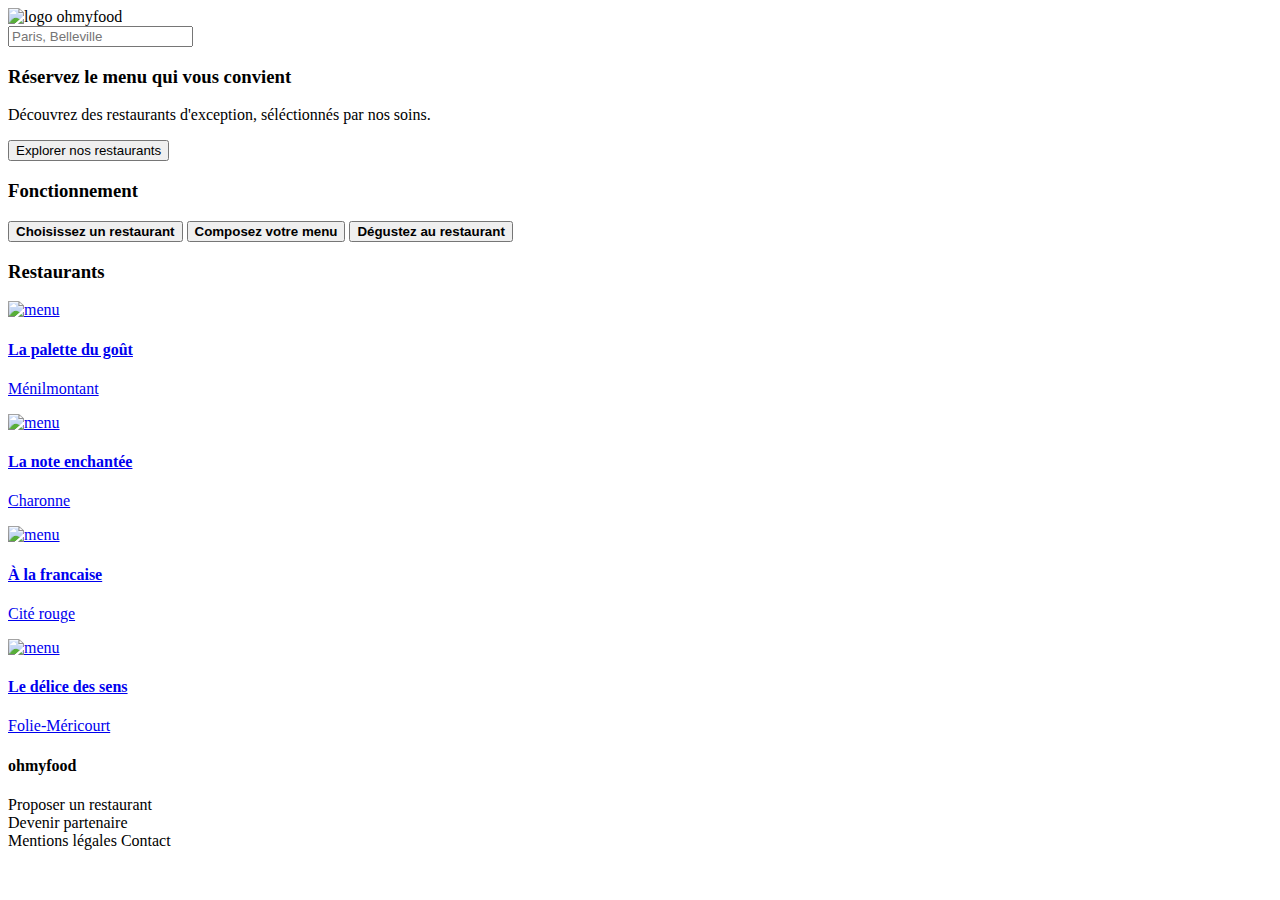
==== index.html @ 7724f6a6 "Page d'accueil html" ====
<!DOCTYPE html>
<html lang="fr">

<head>
    <meta charset="utf-8" />
    <meta name="viewport" content="width=device-width, initial-scale=1.0">
    <link rel="stylesheet" href="https://cdnjs.cloudflare.com/ajax/libs/font-awesome/5.15.3/css/all.min.css"
        integrity="sha512-iBBXm8fW90+nuLcSKlbmrPcLa0OT92xO1BIsZ+ywDWZCvqsWgccV3gFoRBv0z+8dLJgyAHIhR35VZc2oM/gI1w=="
        crossorigin="anonymous" />
    <link rel="stylesheet" href="style.css">
    <title>Page d'accueil</title>
</head>

<body>
    <header>
        <div id="logo">
            <img src="images/logo/ohmyfood@2x.svg" alt="logo ohmyfood">
        </div>
        <div id="localisation">
            <i class="fas fa-map-marker-alt"></i>
            <input type="search" name="city" placeholder="Paris, Belleville">
        </div>
        <div id="restaurants">
            <h3>Réservez le menu qui vous convient</h3>
            <p>Découvrez des restaurants d'exception, séléctionnés par nos soins.</p>
            <button type="submit">Explorer nos restaurants</button>
        </div>
    </header>

    <form>
        <h3>Fonctionnement</h3>
        <button class="btn" onclick="filterSelection('Restaurant')">
        <i class="fas fa-mobile-alt"></i><b>Choisissez un restaurant</b></button>
        <button class="btn" onclick="filterSelection('Menu')">
        <i class="fas fa-list-ul"></i><b>Composez votre menu</b></button>
        <button class="btn" onclick="filterSelection('Menu')">
        <i class="fas fa-store"></i><b>Dégustez au restaurant</b></button>
    </form>

    <main>
        <h3>Restaurants</h3>
        <article>
            <a href="#">
                <img src="images/restaurants/jay-wennington-N_Y88TWmGwA-unsplash.jpg" class="restaurants" alt="menu">
                <div class="overlay">
                    <h4>La palette du goût</h4>
                    <p>Ménilmontant</p>
                </div>
            </a>
        </article>
        <article>
            <a href="#">
                <img src="images/restaurants/stil-u2Lp8tXIcjw-unsplash.jpg" class="restaurants" alt="menu">
                <div class="overlay">
                    <h4>La note enchantée</h4>
                    <p>Charonne</p>
                </div>
            </a>
        </article>
        <article>
            <a href="#">
                <img src="images/restaurants/toa-heftiba-DQKerTsQwi0-unsplash.jpg" class="restaurants" alt="menu">
                <div class="overlay">
                    <h4>À la francaise</h4>
                    <p>Cité rouge</p>
                </div>
            </a>
        </article>
        <article>
            <a href="#">
                <img src="images/restaurants/louis-hansel-shotsoflouis-qNBGVyOCY8Q-unsplash.jpg" class="restaurants" alt="menu">
                <div class="overlay">
                    <h4>Le délice des sens</h4>
                    <p>Folie-Méricourt</p>
                </div>
            </a>
        </article>
    </main>

    <footer>
        <h4>ohmyfood</h4>
        <div class="help">
            <i class="fas fa-utensils"></i><a>Proposer un restaurant</a>
        </div>
        <div class="help">
            <i class="fas fa-hands-helping"></i><a>Devenir partenaire</a>
        </div>
        <div id="contact">
            <a>Mentions légales</a>
            <a>Contact</a>
        </div>
    </footer>
</body>

</html>
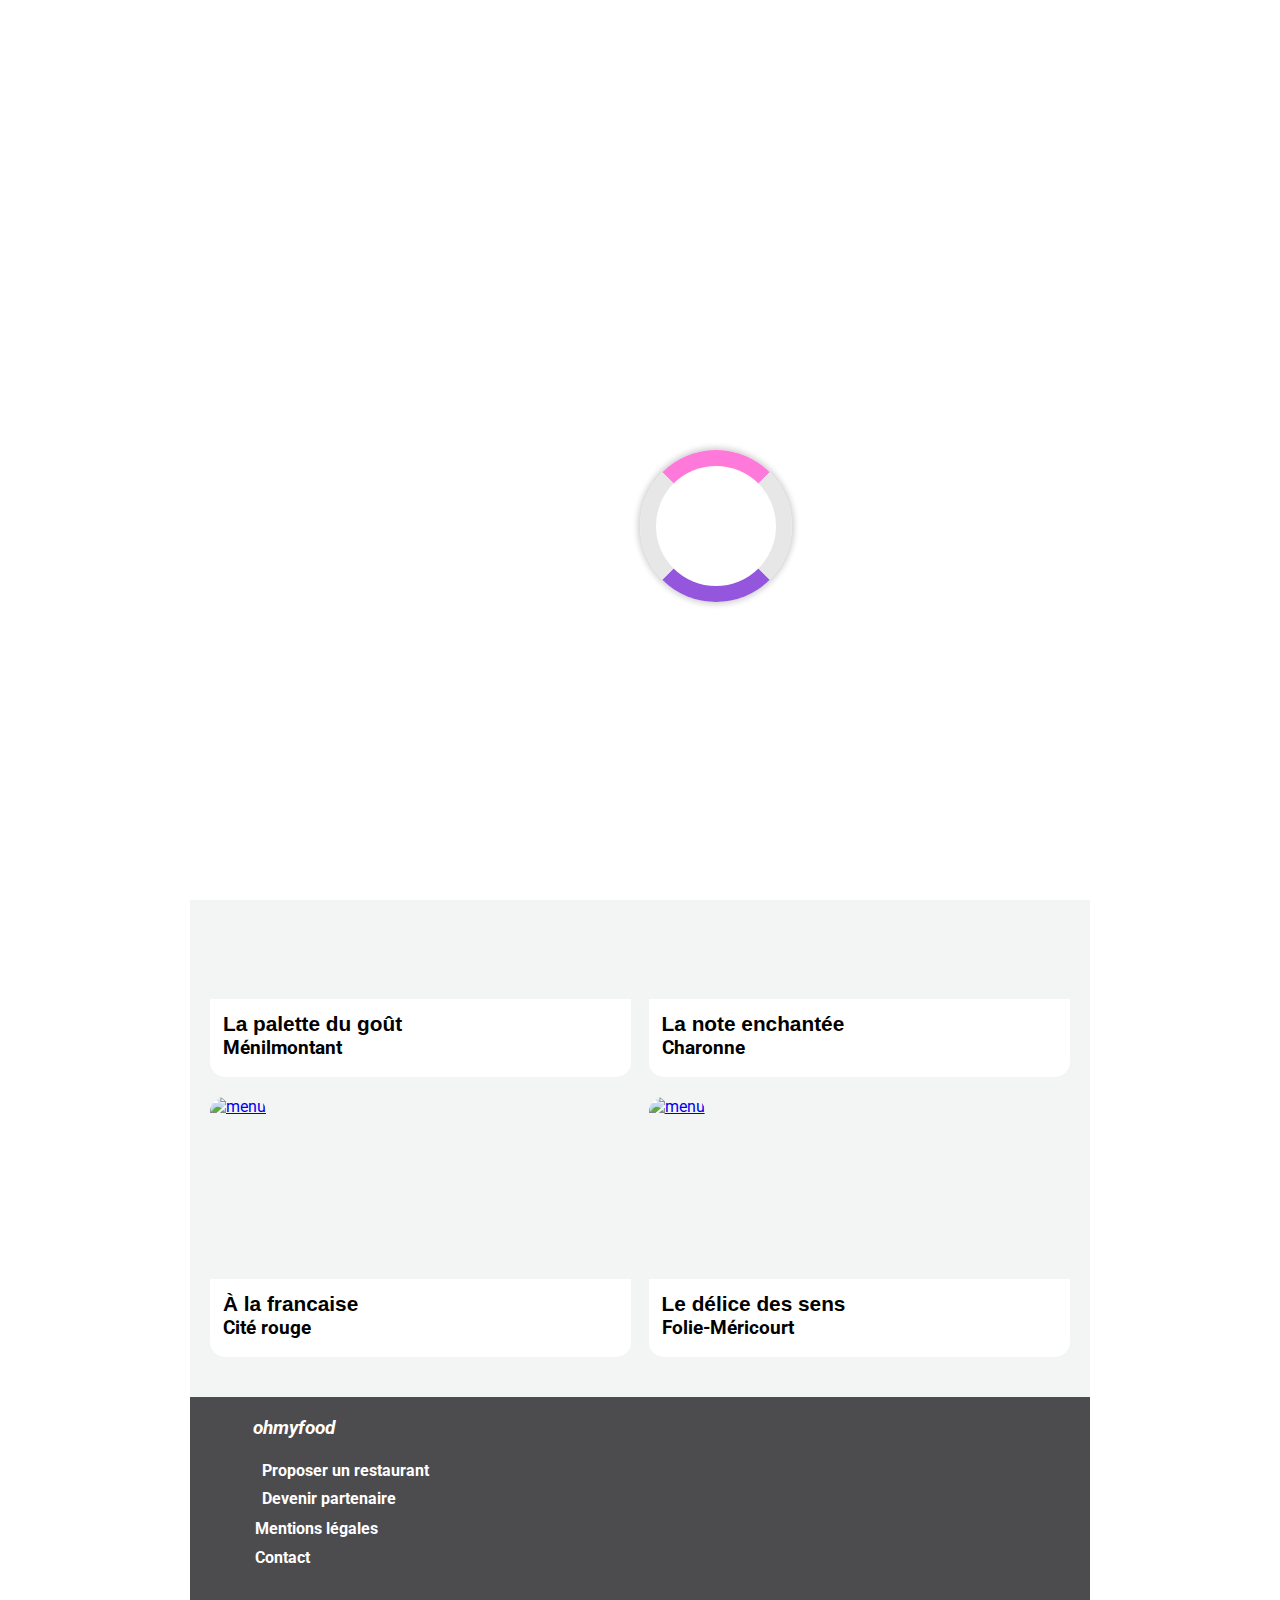
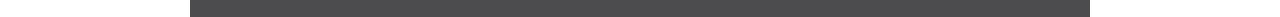
==== commit aaec9792: "ajout de l'animation du loading spinner" ====
--- a/index.html
+++ b/index.html
@@ -7,70 +7,94 @@
     <link rel="stylesheet" href="https://cdnjs.cloudflare.com/ajax/libs/font-awesome/5.15.3/css/all.min.css"
         integrity="sha512-iBBXm8fW90+nuLcSKlbmrPcLa0OT92xO1BIsZ+ywDWZCvqsWgccV3gFoRBv0z+8dLJgyAHIhR35VZc2oM/gI1w=="
         crossorigin="anonymous" />
+    <link rel="preconnect" href="https://fonts.gstatic.com">
+    <link href="https://fonts.googleapis.com/css2?family=Roboto:wght@100&display=swap" rel="stylesheet">
     <link rel="stylesheet" href="style.css">
-    <title>Page d'accueil</title>
+    <title>Accueil</title>
 </head>
 
 <body>
+    <div class="loader-container">
+        <div class="loader"></div>
+    </div>
+
     <header>
         <div id="logo">
             <img src="images/logo/ohmyfood@2x.svg" alt="logo ohmyfood">
         </div>
         <div id="localisation">
             <i class="fas fa-map-marker-alt"></i>
-            <input type="search" name="city" placeholder="Paris, Belleville">
+            <input type="text" name="city" placeholder="Paris, Belleville">
         </div>
         <div id="restaurants">
-            <h3>Réservez le menu qui vous convient</h3>
+            <h1>Réservez le menu qui vous convient</h1>
             <p>Découvrez des restaurants d'exception, séléctionnés par nos soins.</p>
             <button type="submit">Explorer nos restaurants</button>
         </div>
     </header>
 
     <form>
-        <h3>Fonctionnement</h3>
+        <h2>Fonctionnement</h2>
         <button class="btn" onclick="filterSelection('Restaurant')">
-        <i class="fas fa-mobile-alt"></i><b>Choisissez un restaurant</b></button>
+            <span class="circle">1</span>
+            <i class="fas fa-mobile-alt"></i>
+            <b>Choisissez un restaurant</b>
+        </button>
         <button class="btn" onclick="filterSelection('Menu')">
-        <i class="fas fa-list-ul"></i><b>Composez votre menu</b></button>
-        <button class="btn" onclick="filterSelection('Menu')">
-        <i class="fas fa-store"></i><b>Dégustez au restaurant</b></button>
+            <span class="circle">2</span>
+            <i class="fas fa-list-ul"></i>
+            <b>Composez votre menu</b>
+        </button>
+        <button id="btnpink" class="btn" onclick="filterSelection('Menu')">
+            <span class="circle">3</span>
+            <i class="fas fa-store"></i>
+            <b>Dégustez au restaurant</b>
+        </button>
+
     </form>
 
     <main>
-        <h3>Restaurants</h3>
+        <h2>Restaurants</h2>
         <article>
-            <a href="#">
-                <img src="images/restaurants/jay-wennington-N_Y88TWmGwA-unsplash.jpg" class="restaurants" alt="menu">
+            <a href="menu3.html">
+                <div class="image">
+                    <img src="images/restaurants/jay-wennington-N_Y88TWmGwA-unsplash.jpg" class="restaurants"
+                        alt="menu">
+                    <span>Nouveau</span>
+                </div>
                 <div class="overlay">
-                    <h4>La palette du goût</h4>
+                    <h3>La palette du goût<i class="far fa-heart"></i></h3>
                     <p>Ménilmontant</p>
                 </div>
             </a>
         </article>
         <article>
-            <a href="#">
-                <img src="images/restaurants/stil-u2Lp8tXIcjw-unsplash.jpg" class="restaurants" alt="menu">
+            <a href="menu2.html">
+                <div class="image">
+                    <img src="images/restaurants/stil-u2Lp8tXIcjw-unsplash.jpg" class="restaurants" alt="menu">
+                    <span>Nouveau</span>
+                </div>
                 <div class="overlay">
-                    <h4>La note enchantée</h4>
+                    <h3>La note enchantée<i class="far fa-heart"></i></h3>
                     <p>Charonne</p>
                 </div>
             </a>
         </article>
         <article>
-            <a href="#">
+            <a href="menu1.html">
                 <img src="images/restaurants/toa-heftiba-DQKerTsQwi0-unsplash.jpg" class="restaurants" alt="menu">
                 <div class="overlay">
-                    <h4>À la francaise</h4>
+                    <h3>À la francaise<i class="far fa-heart"></i></h3>
                     <p>Cité rouge</p>
                 </div>
             </a>
         </article>
         <article>
-            <a href="#">
-                <img src="images/restaurants/louis-hansel-shotsoflouis-qNBGVyOCY8Q-unsplash.jpg" class="restaurants" alt="menu">
+            <a href="menu4.html">
+                <img src="images/restaurants/louis-hansel-shotsoflouis-qNBGVyOCY8Q-unsplash.jpg" class="restaurants"
+                    alt="menu">
                 <div class="overlay">
-                    <h4>Le délice des sens</h4>
+                    <h3>Le délice des sens<i class="far fa-heart"></i></h3>
                     <p>Folie-Méricourt</p>
                 </div>
             </a>
@@ -80,14 +104,14 @@
     <footer>
         <h4>ohmyfood</h4>
         <div class="help">
-            <i class="fas fa-utensils"></i><a>Proposer un restaurant</a>
+            <small><i class="fas fa-utensils"></i></small><a>Proposer un restaurant</a>
         </div>
         <div class="help">
-            <i class="fas fa-hands-helping"></i><a>Devenir partenaire</a>
+            <small><i class="fas fa-hands-helping"></i></small><a>Devenir partenaire</a>
         </div>
         <div id="contact">
-            <a>Mentions légales</a>
-            <a>Contact</a>
+            <a>Mentions légales</a><br>
+            <a href="farid.amimri@gmail.com">Contact</a>
         </div>
     </footer>
 </body>
--- a/style.css
+++ b/style.css
@@ -0,0 +1,381 @@
+@charset "UTF-8";
+/* Tablet */
+/* Desktop */
+/* mixins générales des polices */
+/* mixins du Header */
+/* mixins des styles */
+/* mixins des boutons */
+/* mixins des titres */
+/* mixins générales */
+/* mixins du Footer */
+/* Eléments parent du loader */
+.loader-container {
+  background-color: white;
+  position: fixed;
+  width: 100%;
+  height: 100%;
+  top: 0;
+  left: 0;
+  z-index: 999;
+
+}
+
+/* Création du loader */
+.loader {
+  width: 120px;
+  height: 120px;
+  border: 16px solid #E8E7E8;
+  border-radius: 50%;
+  border-top: 16px solid #FF79DA;
+  border-bottom: 16px solid #9356DC;
+  -webkit-box-shadow: 0 0 6px 2px rgba(0, 0, 0, 0.2);
+          box-shadow: 0 0 6px 2px rgba(0, 0, 0, 0.2);
+  position: absolute;
+  /* Placement du loader au milieu de la page */
+  top: 50%;
+  left: 50%;
+  -webkit-animation: spin 1.5s linear infinite;
+          animation: spin 1.5s linear infinite;
+}
+
+/* Animation du loader */
+@-webkit-keyframes spin {
+  0% {
+    -webkit-transform: translate(-50%, -50%) rotate(0deg);
+            transform: translate(-50%, -50%) rotate(0deg);
+  }
+  100% {
+    -webkit-transform: translate(-50%, -50%) rotate(360deg);
+            transform: translate(-50%, -50%) rotate(360deg);
+  }
+}
+@keyframes spin {
+  0% {
+    -webkit-transform: translate(-50%, -50%) rotate(0deg);
+            transform: translate(-50%, -50%) rotate(0deg);
+  }
+  100% {
+    -webkit-transform: translate(-50%, -50%) rotate(360deg);
+            transform: translate(-50%, -50%) rotate(360deg);
+  }
+}
+
+/* Mettre fin à l'animation du loader */
+.shutdown {
+  -webkit-animation: shutdown 0s ease-in 1.5s forwards;
+          animation: shutdown 0s ease-in 1.5s forwards;
+}
+
+@-webkit-keyframes shutdown {
+  to {
+    width: 0;
+    height: 0;
+    overflow: hidden;
+  }
+}
+
+@keyframes shutdown {
+  to {
+    width: 0;
+    height: 0;
+    overflow: hidden;
+  }
+}
+
+/* éléments généraux de la page */
+body {
+  width: auto;
+  margin: 0;
+  font-family: 'Roboto';
+}
+
+h2 {
+  width: 80%;
+  font-family: 'Shrikhand', sans-serif;
+}
+
+/* Header */
+header {
+  position: relative;
+  text-align: center;
+  padding: 15px 0;
+}
+
+header h1 {
+  width: 80%;
+  margin: auto;
+  font-family: 'Shrikhand', sans-serif;
+  font-size: 1.5rem;
+}
+
+header p {
+  font-size: 1.1em;
+  margin: 10px 0;
+}
+
+header button {
+  width: 210px;
+  margin: 20px;
+  border-radius: 30px;
+  padding: 15px;
+  border-style: none;
+  color: white;
+  font-size: 1em;
+  opacity: 0.7;
+  background: #a122c3;
+  background: -webkit-gradient(linear, left bottom, left top, color-stop(29%, rgba(161, 34, 195, 0.950018)), to(#d521da));
+  background: linear-gradient(0deg, rgba(161, 34, 195, 0.950018) 29%, #d521da 100%);
+  -webkit-box-shadow: 3px 6px 9px 0px rgba(0, 0, 0, 0.13);
+  box-shadow: 3px 6px 9px 0px rgba(0, 0, 0, 0.13);
+  -webkit-transition: color .5s;
+  transition: color .5s;
+}
+
+header button:hover {
+  opacity: 1;
+}
+
+#logo {
+  padding: 15px 0;
+}
+
+#localisation {
+  font-size: 1em;
+  background: #E8E7E8;
+  padding: 10px 40px;
+}
+
+#localisation input {
+  background: transparent;
+  border-style: none;
+  font-size: 1.1em;
+  font-weight: bold;
+  padding-left: 10px;
+  text-align: center;
+  width: 145px;
+}
+
+#restaurants {
+  background: #F3F4F4;
+  padding: 30px;
+  font-family: 'Shrikhand', sans-serif;
+}
+
+#btnpink {
+  background: #F6EFF6;
+}
+
+/* Form */
+form {
+  width: 85%;
+  height: 300px;
+  display: -webkit-box;
+  display: -ms-flexbox;
+  display: flex;
+  -webkit-box-orient: vertical;
+  -webkit-box-direction: normal;
+      -ms-flex-direction: column;
+          flex-direction: column;
+  margin: auto;
+  padding: 15px 0 75px 0;
+}
+
+form button {
+  background: #F3F4F4;
+  border-radius: 20px;
+  padding: 35px;
+  margin-bottom: 20px;
+  border-style: none;
+  -webkit-box-align: baseline;
+      -ms-flex-align: baseline;
+          align-items: baseline;
+  display: -webkit-box;
+  display: -ms-flexbox;
+  display: flex;
+  -ms-flex-pack: distribute;
+      justify-content: space-around;
+  font-size: 1em;
+  position: relative;
+  -webkit-box-shadow: 3px 6px 9px 0px rgba(0, 0, 0, 0.13);
+  box-shadow: 3px 6px 9px 0px rgba(0, 0, 0, 0.13);
+}
+
+form i {
+  position: absolute;
+  left: 40px;
+  top: 27px;
+}
+
+form b {
+  position: absolute;
+  left: 85px;
+  top: 27px;
+}
+
+.circle {
+  height: 20px;
+  width: 20px;
+  color: white;
+  background-color: #9356DC;
+  border: 1px solid #9356DC;
+  border-radius: 50%;
+  position: absolute;
+  left: -10px;
+  top: 27px;
+}
+
+i.fas.fa-store {
+  color: #9356DC;
+}
+
+/* Main */
+main {
+  width: auto;
+  height: 1215px;
+  background: #F3F4F4;
+  padding: 20px;
+}
+
+main article {
+  -o-object-fit: cover;
+     object-fit: cover;
+  position: relative;
+  margin-bottom: 20px;
+  width: 100%;
+  height: 260px;
+}
+
+main article img {
+  -o-object-fit: cover;
+     object-fit: cover;
+  width: 100%;
+  height: 70%;
+  border-radius: 15px 15px 0 0;
+}
+
+main article span {
+  position: absolute;
+  background-color: #89E9C5;
+  color: #0E8055;
+  font-weight: bold;
+  left: 70%;
+  top: 5%;
+  padding: 5px 12px;
+  border-radius: 3px;
+}
+
+.image {
+  height: 100%;
+  width: 100%;
+}
+
+.overlay {
+  position: absolute;
+  -webkit-box-sizing: border-box;
+          box-sizing: border-box;
+  background: white;
+  color: black;
+  border-radius: 0 0 15px 15px;
+  height: 30%;
+  width: 100%;
+  bottom: 0;
+  padding: 13px;
+}
+
+.overlay h3 {
+  display: -webkit-box;
+  display: -ms-flexbox;
+  display: flex;
+  -webkit-box-pack: justify;
+      -ms-flex-pack: justify;
+          justify-content: space-between;
+  margin: 0;
+  font-size: 1.3em;
+  font-family: 'Shrikhand', sans-serif;
+}
+
+.overlay p {
+  margin: 0;
+  font-size: 1.2em;
+  font-weight: bold;
+}
+
+.fa-heart {
+  font-size: 1.3em;
+}
+
+/* Footer */
+footer {
+  background: #4C4B4D;
+  color: white;
+  height: 220px;
+  width: auto;
+  padding-left: 7%;
+  font-size: 1.2em;
+}
+
+footer h4 {
+  margin: 0;
+  font-style: italic;
+  font-family: roboto;
+  padding: 19px 0;
+  font-weight: bold;
+}
+
+footer i {
+  margin-right: 7px;
+  font-size: small;
+}
+
+footer a {
+  padding-left: 2px;
+  font-size: 1rem;
+  font-weight: bold;
+  color: white;
+  text-decoration: none;
+}
+
+.help {
+  margin-bottom: 5px;
+}
+
+#contact {
+  line-height: 28px;
+}
+
+/* Responsive for Tablet */
+@media only screen and (min-width: 1000px) {
+  body {
+    width: 900px;
+    margin: auto;
+  }
+}
+
+/* Responsive for Desktop */
+@media only screen and (min-width: 1000px) {
+  body {
+    width: 900px;
+    margin: auto;
+  }
+}
+
+@media only screen and (min-width: 768px) {
+  main {
+    display: -webkit-box;
+    display: -ms-flexbox;
+    display: flex;
+    -ms-flex-wrap: wrap;
+        flex-wrap: wrap;
+    height: auto;
+    -webkit-box-pack: justify;
+        -ms-flex-pack: justify;
+            justify-content: space-between;
+  }
+  main article {
+    width: 49%;
+  }
+  main article span {
+    left: 74%;
+  }
+}
+/*# sourceMappingURL=style.css.map */